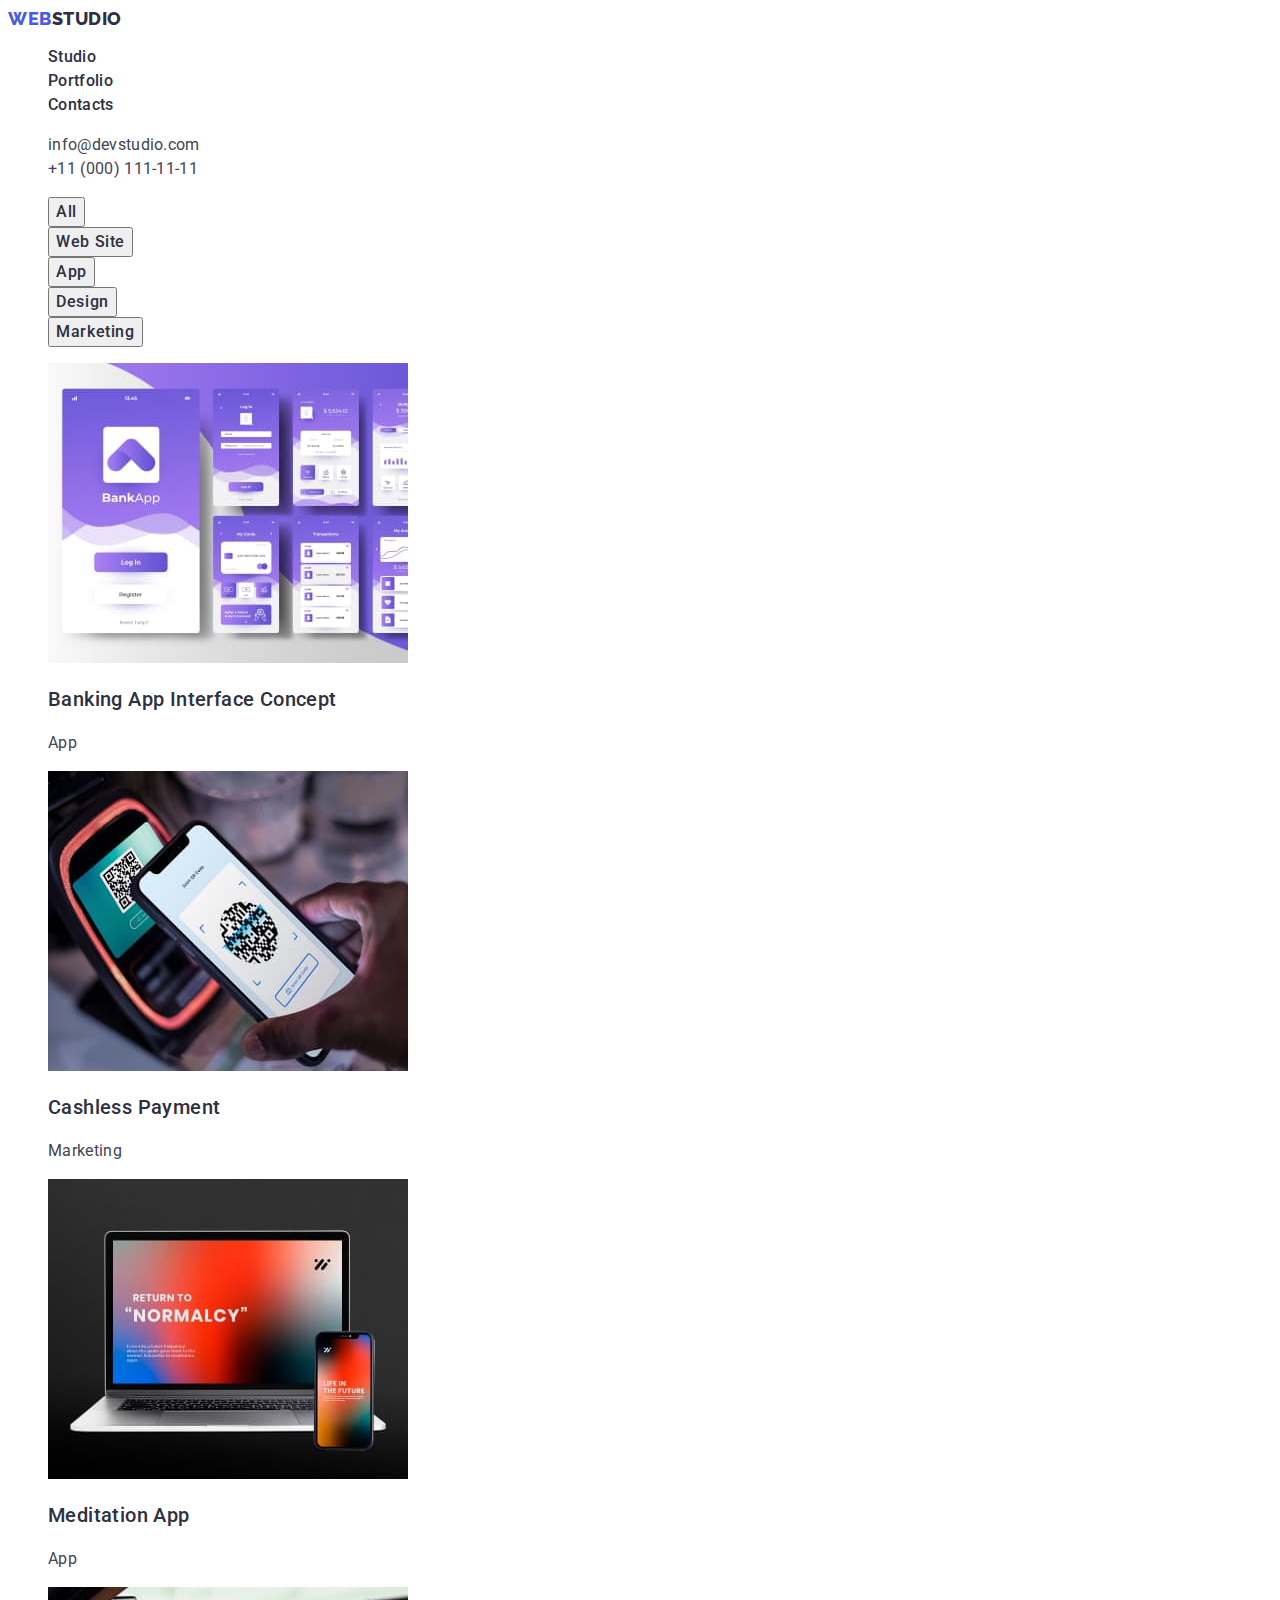
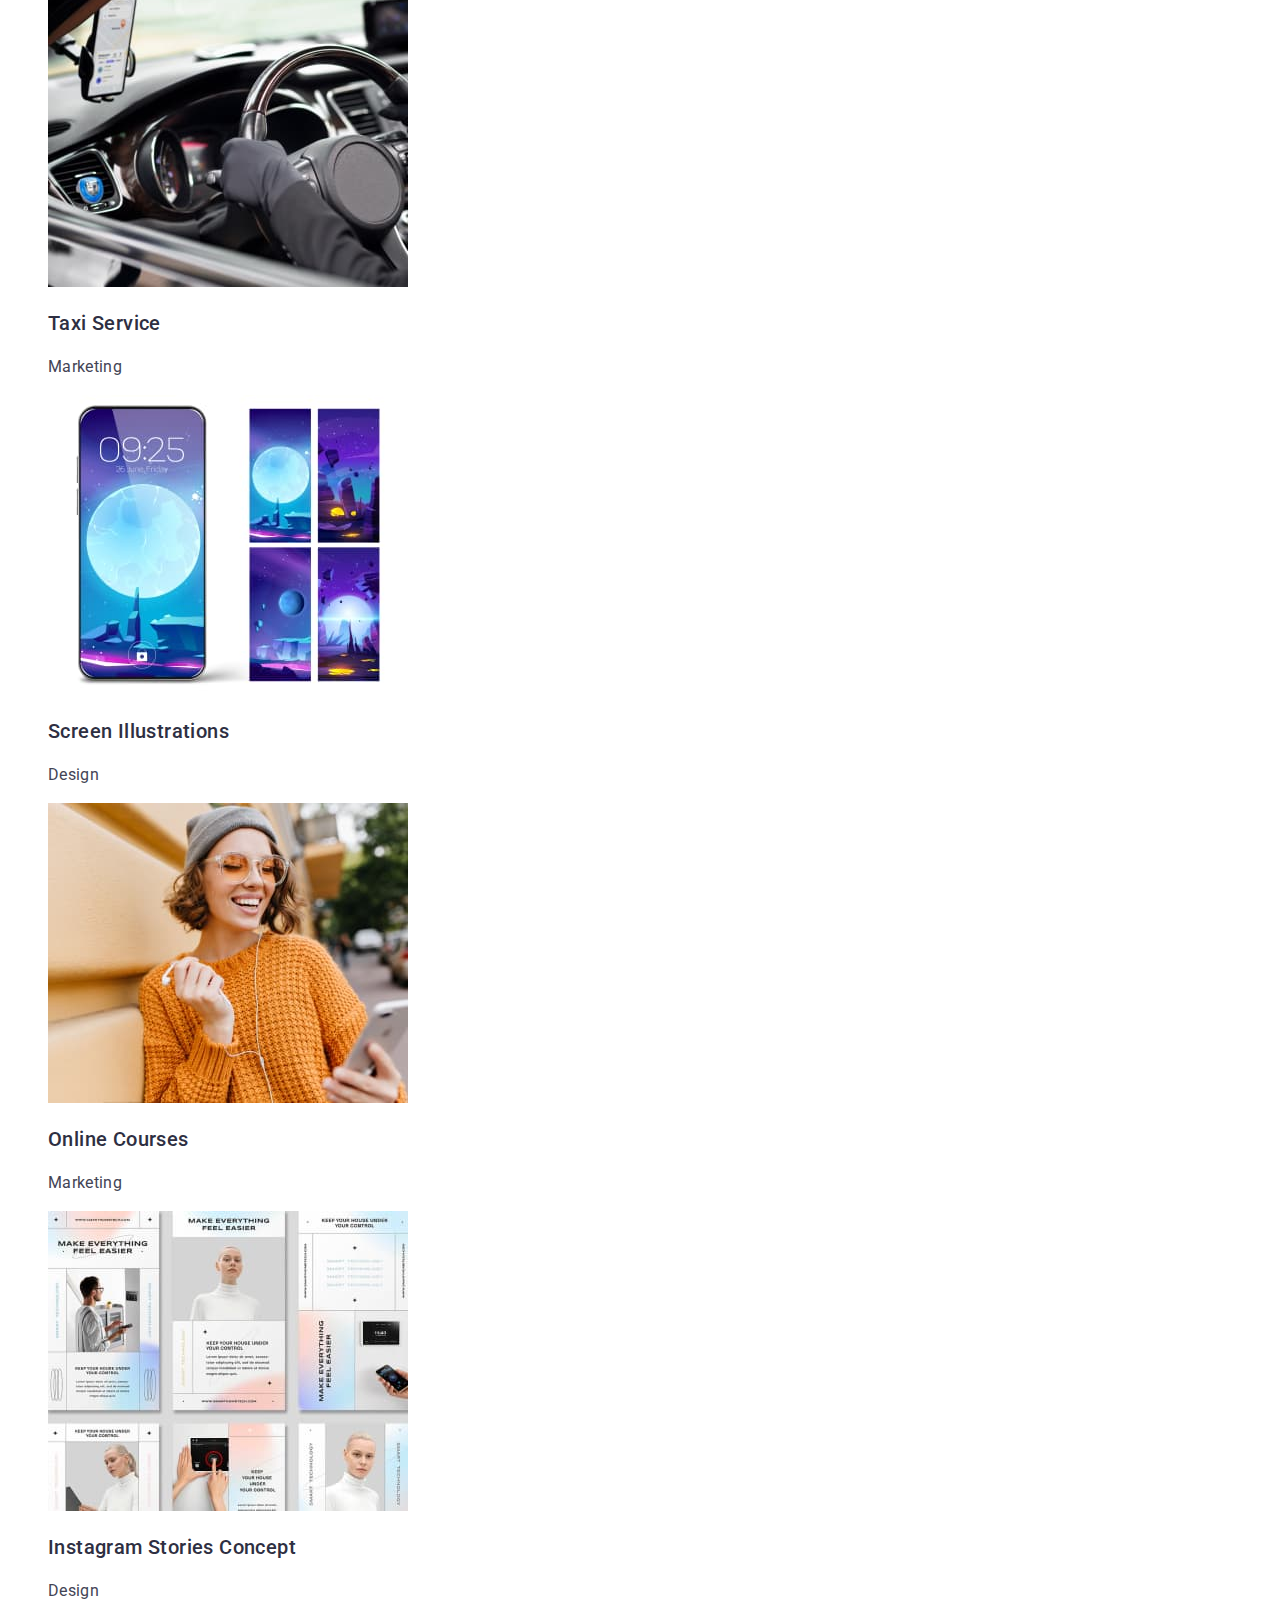
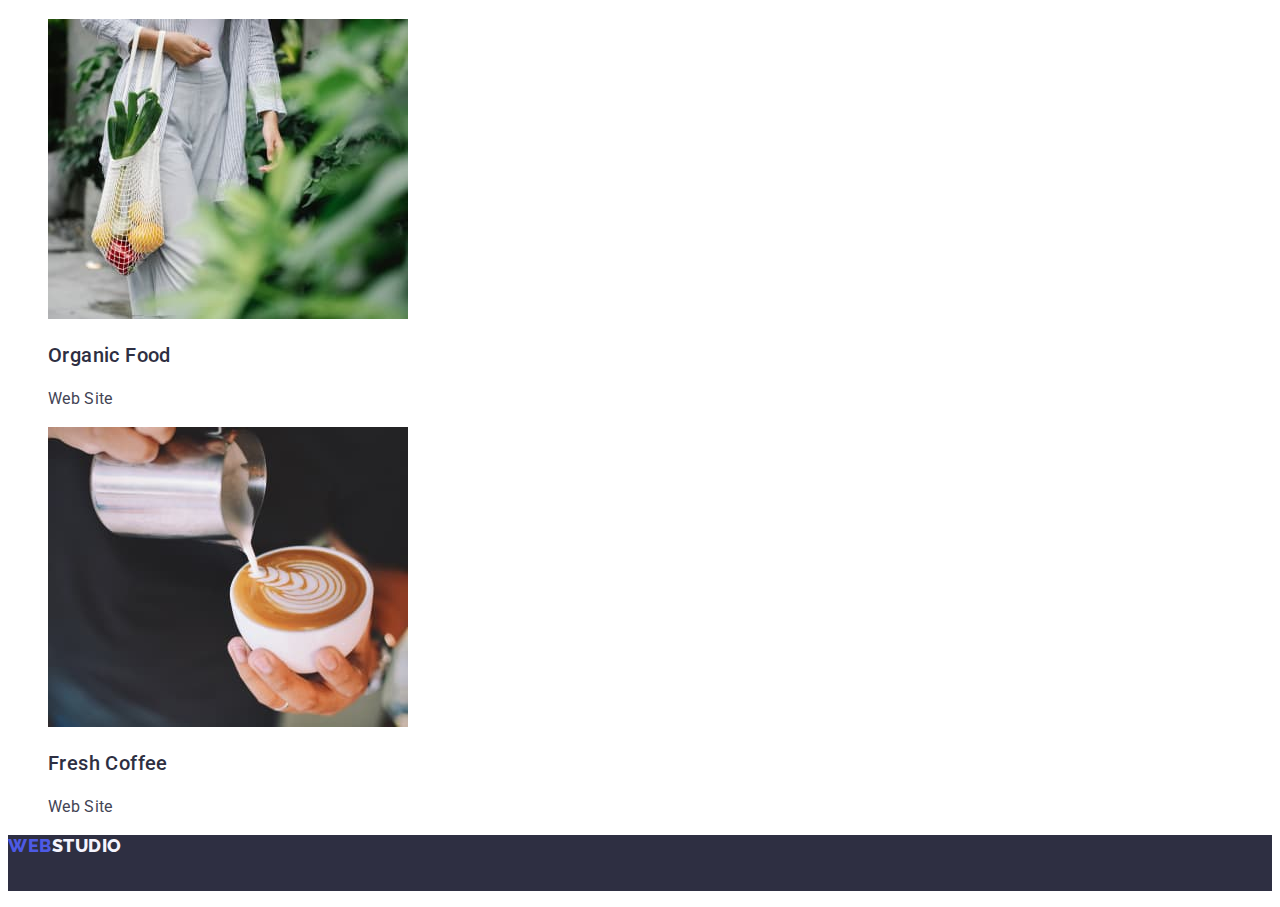
==== portfolio.html @ 28a1c0a0 "homework two" ====
<!DOCTYPE html>
<html lang="en">

<head>
    <meta charset="UTF-8">
    <meta http-equiv="X-UA-Compatible" content="IE=edge">
    <meta name="viewport" content="width=device-width, initial-scale=1.0">
    <title>Portfolio</title>
    <link rel="preconnect" href="https://fonts.googleapis.com">
    <link rel="preconnect" href="https://fonts.gstatic.com" crossorigin>
    <link href="https://fonts.googleapis.com/css2?family=Raleway:wght@800&family=Roboto:wght@400;500;700;900&display=swap"
        rel="stylesheet">

    <link rel="stylesheet" href="./css/styles.css">
</head>

<body>
    <header>
        <nav>
            <a class="logo link" href="./index.html"><span class="logo-span">WEB</span>STUDIO</a>
            <ul class="top-list list">
                <li>
                    <a class="top-link link" href="./index.html">Studio</a>
                </li>
                <li>
                    <a class="top-link link" href="./portfolio.html">Portfolio</a>
                </li>
                <li>
                    <a class="top-link link" href="">Contacts</a>
                </li>
            </ul>
        </nav>
        <address>
            <ul class="adress-list list">
                <li class="adress-item">
                    <a class="adress-link link" href="mailto:info@devstudio.com">info@devstudio.com</a>
                </li>
                <li class="adress-item">
                    <a class="adress-link link" href="tel:+110001111111">+11 (000) 111-11-11</a>
                </li>
            </ul>
        </address>
    </header>
    <main>
        <section>
            <h1 class="visually-hidden">Hero-portfolio</h1><!--Приховати контент "Hero-portfolio" за допомогою css-->
            <ul class="list">
                <li><button type="button" class="filter-btn">All</button></li>
                <li><button type="button" class="filter-btn">Web Site</button></li>
                <li><button type="button" class="filter-btn">App</button></li>
                <li><button type="button" class="filter-btn">Design</button></li>
                <li><button type="button" class="filter-btn">Marketing</button></li>
            </ul>
        </section>
            <h2 class="visually-hidden">Peculiarities</h2><!--Приховати контент "Peculiarities" за допомогою css-->
            <ul class="list">
                <li>
                    <img src="./images/banking-app.jpg" alt="Banking App" width="360" height="300">
                    <h3 class="title">Banking App Interface Concept</h3>
                    <p class="text">App</p>
                </li>
                <li>
                    <img src="./images/cash-pay.jpg" alt="Cashless Payment" width="360" height="300">
                    <h3 class="title">Cashless Payment</h3>
                    <p class="text">Marketing</p>
                </li>
                <li>
                    <img src="./images/meditation-app.jpg" alt="Meditation App" width="360" height="300">
                    <h3 class="title">Meditation App</h3>
                    <p class="text">App</p>
                </li>
                <li>
                    <img src="./images/taxi-service.jpg" alt="Taxi Service" width="360" height="300">
                    <h3 class="title">Taxi Service</h3>
                    <p class="text">Marketing</p>
                </li>
                <li>
                    <img src="./images/screen-illustrations.jpg" alt="Screen Illustrations" width="360" height="300">
                    <h3 class="title">Screen Illustrations</h3>
                    <p class="text">Design</p>
                </li>
                <li>
                    <img src="./images/online-courses.jpg" alt="Online Courses" width="360" height="300">
                    <h3 class="title">Online Courses</h3>
                    <p class="text">Marketing</p>
                </li>
                <li>
                    <img src="./images/instagram-stories.jpg" alt="Instagram Stories Concept" width="360" height="300">
                    <h3 class="title">Instagram Stories Concept</h3>
                    <p class="text">Design</p>
                </li>
                <li>
                    <img src="./images/organic-food.jpg" alt="Organic Food" width="360" height="300">
                    <h3 class="title">Organic Food</h3>
                    <p class="text">Web Site</p>
                </li>
                <li>
                    <img src="./images/fresh-coffee.jpg" alt="Fresh Coffee" width="360" height="300">
                    <h3 class="title">Fresh Coffee</h3>
                    <p class="text">Web Site</p>
                </li>
            </ul>
                
    </main>
    <footer class="footer">
        <a class="logo-footer logo link" href="./index.html"><span class="logo-span">WEB</span>STUDIO</a>
        <p class="text-footer">Increase the flow of customers and sales for your business with digital marketing & growth
            solutions.</p>
    </footer>
</body>

</html>
---- css/styles.css ----
/**----------COLORS-------------------*/

:root {
    --main-color: #2E2F42;
    --second-background-color: #F4F4FD;
    --text-color:#434455;
    --background-hover-color: #404BBF;
    --hero-hover-color: #FFFFFF;
    --iris-color: #4D5AE5;
    
}

/**----------GENERAL REQUIREMENTS-------------------*/

body {
    font-family: 'Roboto', sans-serif;
    color: var(--main-color);
}

.link {
    text-decoration: none;
}

.list {
    list-style: none;
}

.title {
    font-weight: 500;
    font-size: 20px;
    line-height: 1.2;
    letter-spacing: 0.02em;
}

.text {
    font-size: 16px;
    line-height: 1.5;
    letter-spacing: 0.02em;
    color: var(--text-color);
}

.webstudio-title {
    font-weight: 700;
    font-size: 36px;
    line-height: 1.11;
    text-align: center;
    letter-spacing: 0.02em;
    text-transform: capitalize;
    color: var(--main-color);
}

.visually-hidden {
    position: absolute;
    white-space: nowrap;
    width: 1px;
    height: 1px;
    overflow: hidden;
    border: 0;
    padding: 0;
    clip: rect(0 0 0 0);
    clip-path: inset(50%);
    margin: -1px;
}

/**----------TOP LOGO-------------------*/

.logo {
    font-family: 'Raleway', sans-serif;
    font-style: normal;
    font-weight: 800;
    font-size: 18px;
    line-height: 1.17;
    display: flex ;
    align-items: center;
    letter-spacing: 0.03em;
    text-transform: uppercase;
    color: var(--main-color);
}

.logo-span {
    font-family: 'Raleway', sans-serif;
    font-weight: 800;
    font-weight: 800;
    font-size: 18px;
    line-height: 1.17;
    display: flex;
    align-items: center;
    letter-spacing: 0.03em;
    text-transform: uppercase;
    color:var(--iris-color);
}

/**----------NAVIGATION-------------------*/

.top-link {
    font-style: normal;
    font-weight: 500;
    font-size: 16px;
    line-height: 1.5;
    letter-spacing: 0.02em;
    color: var(--main-color);
}

.top-link:hover,
.top-link:focus {
color: var(--background-hover-color);
}

.adress-link {
    font-style: normal;
    font-weight: 400;
    font-size: 16px;
    line-height: 1.5;
    letter-spacing: 0.02em;
    color: var(--text-color);
}

.adress-link:hover,
.adress-link:focus {
    color: var(--background-hover-color);
}

/**----------HERO WEBSTUDIO-------------------*/

.hero {
    background-color: var(--main-color);
}

.hero-title {
    font-weight: 700;
    font-size: 56px;
    line-height: 1.1;
    text-align: center;
    letter-spacing: 0.02em;
    color: var(--hero-hover-color);
}

/**----------HERO BUTTON-------------------*/

.hero-btn {
    font-weight: 500;
    font-size: 16px;
    line-height: 1.5;
    display: flex;
    align-items: center;
    letter-spacing: 0.04em;
    color: var(--hero-hover-color);
    background-color: var(--iris-color);
    cursor: pointer;
}

.hero-btn:hover,
.hero-btn:focus {
    background-color: var(--background-hover-color);
}

/**----------FEATURES-------------------*/

/**----------WHAT ARE WE GOING-------------------*/

/**----------OUR TEAM-------------------*/
.team {
    background-color: var(--second-background-color);
}

/**----------FUTER-------------------*/

.footer {
    background-color: var(--main-color);
}

.text-footer {
    color:var(--cloud-color)
}

.logo-footer {
    color: var(--second-background-color);
}

/**----------PORTFOLIO-------------------*/

.filter-btn {
    font-family: 'Roboto', sans-serif;
    font-style: normal;
    font-weight: 500;
    font-size: 16px;
    line-height: 1.5;
    display: flex;
    align-items: center;
    text-align: center;
    letter-spacing: 0.04em;
    color: var(--iric-color);
    cursor: pointer;
}

.filter-btn:hover,
.filter-btn:focus {
    background-color: var(--background-hover-color);
    color: var(--hero-hover-color);
}

/**----------PECULIARITES-------------------*/
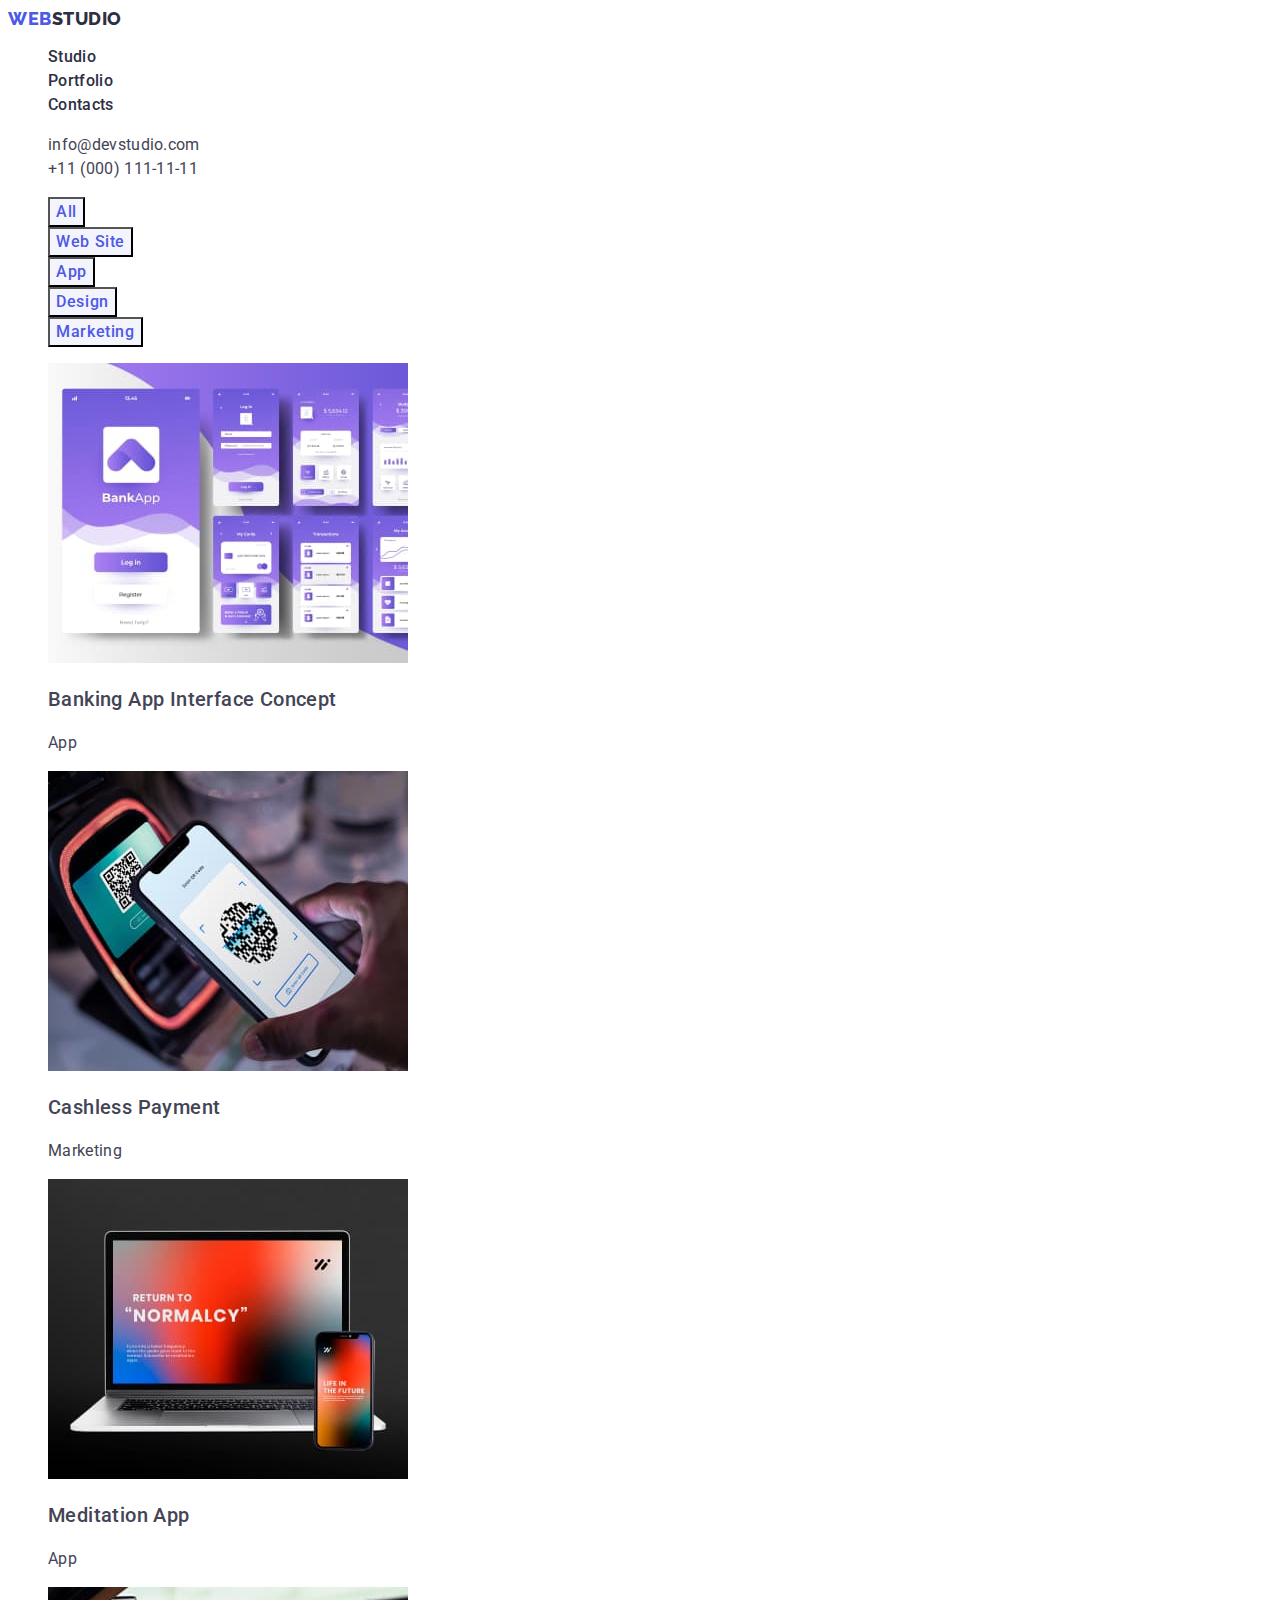
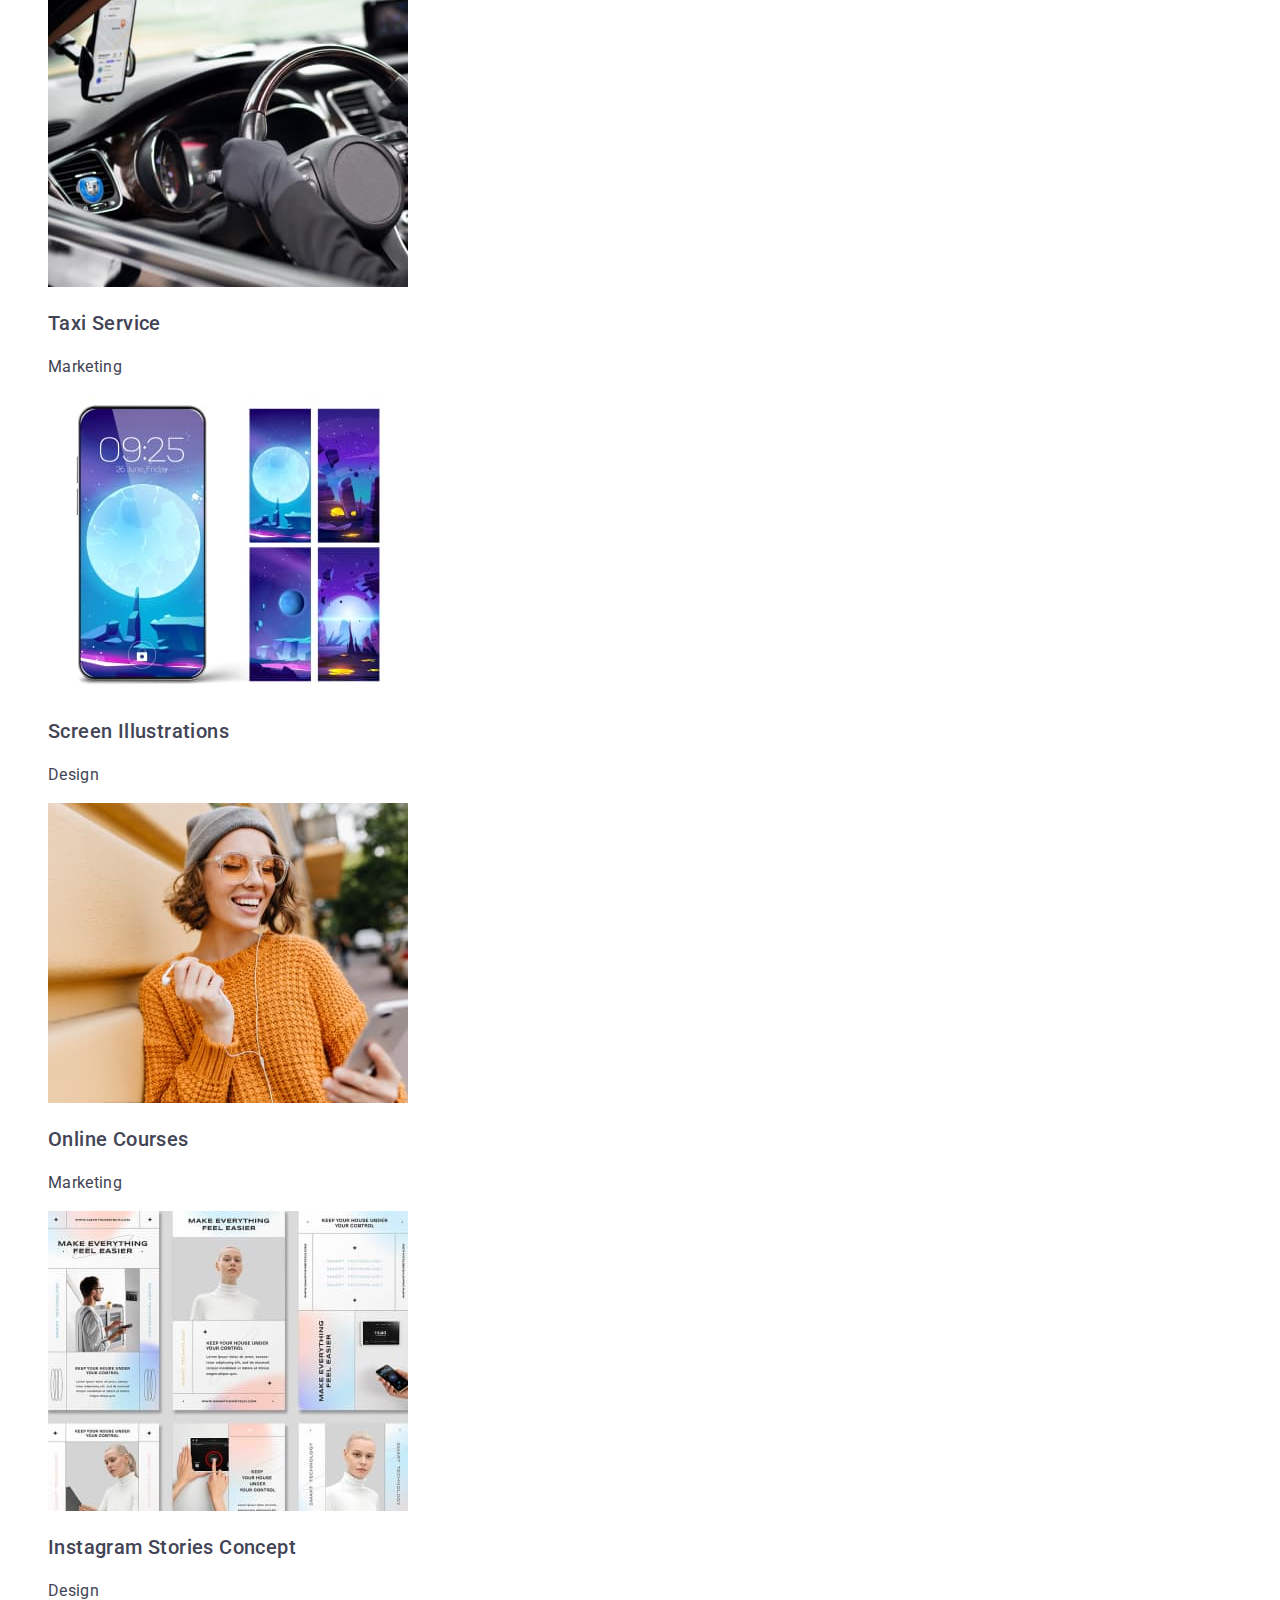
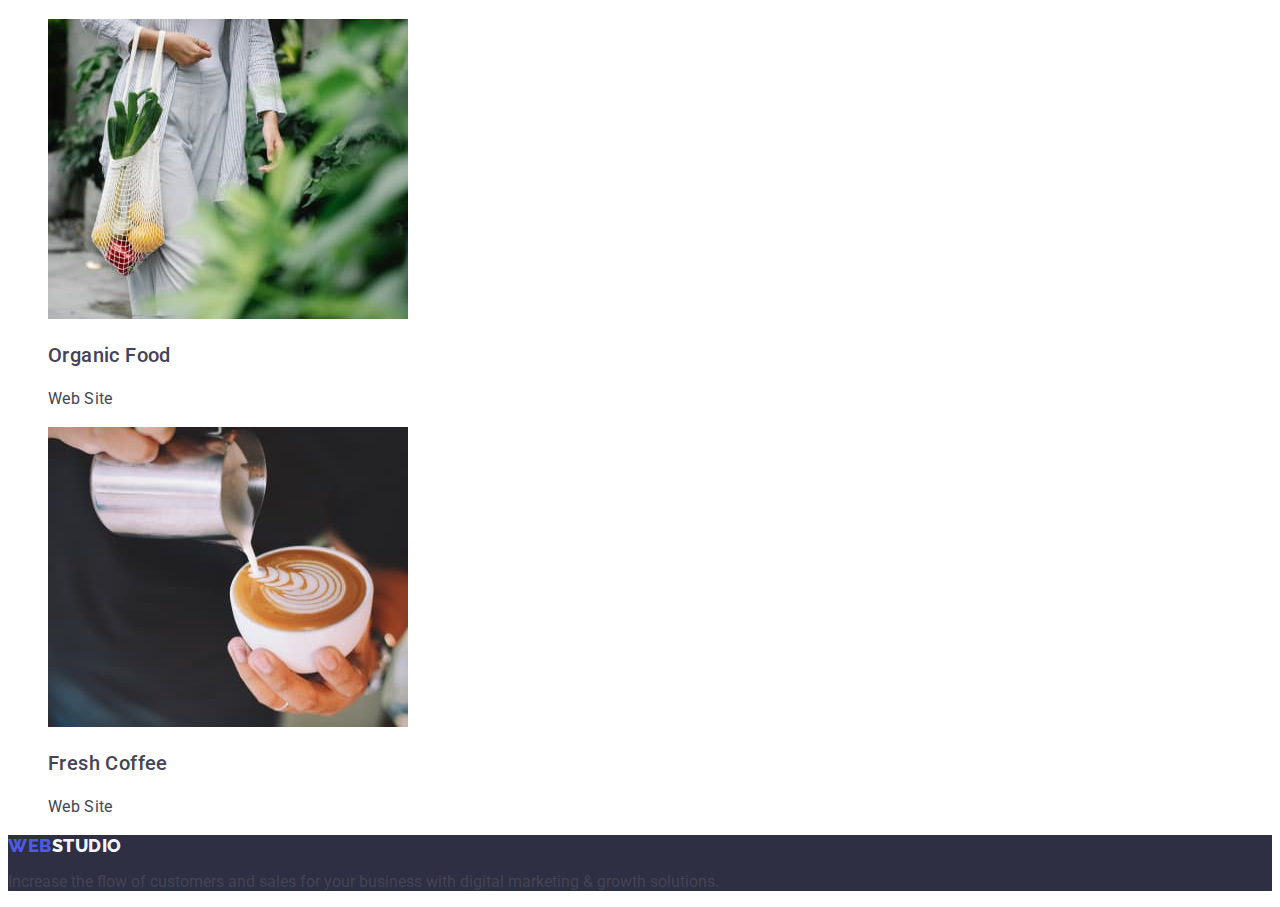
==== commit 034b5b15: "homework two second attempt" ====
--- a/portfolio.html
+++ b/portfolio.html
@@ -14,10 +14,10 @@
     <link rel="stylesheet" href="./css/styles.css">
 </head>
 
-<body>
+<body class="hero-portfolio">
     <header>
         <nav>
-            <a class="logo link" href="./index.html"><span class="logo-span">WEB</span>STUDIO</a>
+            <a class="logo link" href="./index.html">WEB<span class="logo-span-top">STUDIO</span></a>
             <ul class="top-list list">
                 <li>
                     <a class="top-link link" href="./index.html">Studio</a>
@@ -30,20 +30,20 @@
                 </li>
             </ul>
         </nav>
-        <address>
-            <ul class="adress-list list">
-                <li class="adress-item">
-                    <a class="adress-link link" href="mailto:info@devstudio.com">info@devstudio.com</a>
+        <address class="address">
+            <ul class="address-list list">
+                <li class="address-item">
+                    <a class="address-link link" href="mailto:info@devstudio.com">info@devstudio.com</a>
                 </li>
-                <li class="adress-item">
-                    <a class="adress-link link" href="tel:+110001111111">+11 (000) 111-11-11</a>
+                <li class="address-item">
+                    <a class="address-link link" href="tel:+110001111111">+11 (000) 111-11-11</a>
                 </li>
             </ul>
         </address>
     </header>
     <main>
         <section>
-            <h1 class="visually-hidden">Hero-portfolio</h1><!--Приховати контент "Hero-portfolio" за допомогою css-->
+            <h1 class="hidden">Hero-portfolio</h1><!--Приховати контент "Hero-portfolio" за допомогою css-->
             <ul class="list">
                 <li><button type="button" class="filter-btn">All</button></li>
                 <li><button type="button" class="filter-btn">Web Site</button></li>
@@ -51,8 +51,7 @@
                 <li><button type="button" class="filter-btn">Design</button></li>
                 <li><button type="button" class="filter-btn">Marketing</button></li>
             </ul>
-        </section>
-            <h2 class="visually-hidden">Peculiarities</h2><!--Приховати контент "Peculiarities" за допомогою css-->
+            <h2 class="hidden">Peculiarities</h2><!--Приховати контент "Peculiarities" за допомогою css-->
             <ul class="list">
                 <li>
                     <img src="./images/banking-app.jpg" alt="Banking App" width="360" height="300">
@@ -100,10 +99,11 @@
                     <p class="text">Web Site</p>
                 </li>
             </ul>
+        </section>
                 
     </main>
     <footer class="footer">
-        <a class="logo-footer logo link" href="./index.html"><span class="logo-span">WEB</span>STUDIO</a>
+        <a class="logo link" href="./index.html">WEB<span class="logo-span">STUDIO</span></a>
         <p class="text-footer">Increase the flow of customers and sales for your business with digital marketing & growth
             solutions.</p>
     </footer>
--- a/css/styles.css
+++ b/css/styles.css
@@ -14,7 +14,8 @@
 
 body {
     font-family: 'Roboto', sans-serif;
-    color: var(--main-color);
+    color: #434455;
+    background-color: var(--hero-hover-color);
 }
 
 .link {
@@ -49,7 +50,7 @@
     color: var(--main-color);
 }
 
-.visually-hidden {
+.hidden {
     position: absolute;
     white-space: nowrap;
     width: 1px;
@@ -74,20 +75,11 @@
     align-items: center;
     letter-spacing: 0.03em;
     text-transform: uppercase;
-    color: var(--main-color);
-}
-
-.logo-span {
-    font-family: 'Raleway', sans-serif;
-    font-weight: 800;
-    font-weight: 800;
-    font-size: 18px;
-    line-height: 1.17;
-    display: flex;
-    align-items: center;
-    letter-spacing: 0.03em;
-    text-transform: uppercase;
-    color:var(--iris-color);
+    color: var(--iris-color);
+}
+
+.logo-span-top {
+   color: #2E2F42;
 }
 
 /**----------NAVIGATION-------------------*/
@@ -106,7 +98,7 @@
 color: var(--background-hover-color);
 }
 
-.adress-link {
+.address-link {
     font-style: normal;
     font-weight: 400;
     font-size: 16px;
@@ -115,11 +107,14 @@
     color: var(--text-color);
 }
 
-.adress-link:hover,
-.adress-link:focus {
+.address-link:hover,
+.address-link:focus {
     color: var(--background-hover-color);
 }
 
+.address {
+    font-style: normal;
+}
 /**----------HERO WEBSTUDIO-------------------*/
 
 .hero {
@@ -129,7 +124,7 @@
 .hero-title {
     font-weight: 700;
     font-size: 56px;
-    line-height: 1.1;
+    line-height: 1.07;
     text-align: center;
     letter-spacing: 0.02em;
     color: var(--hero-hover-color);
@@ -138,6 +133,7 @@
 /**----------HERO BUTTON-------------------*/
 
 .hero-btn {
+    font-family: 'Roboto', sans-serif;
     font-weight: 500;
     font-size: 16px;
     line-height: 1.5;
@@ -159,10 +155,15 @@
 /**----------WHAT ARE WE GOING-------------------*/
 
 /**----------OUR TEAM-------------------*/
+
 .team {
     background-color: var(--second-background-color);
 }
 
+.team-list {
+    background-color: #FFFFFF;
+}
+
 /**----------FUTER-------------------*/
 
 .footer {
@@ -173,11 +174,15 @@
     color:var(--cloud-color)
 }
 
-.logo-footer {
+.logo-span {
     color: var(--second-background-color);
 }
 
 /**----------PORTFOLIO-------------------*/
+
+.hero-portfolio {
+    color: var(--text-color);
+} 
 
 .filter-btn {
     font-family: 'Roboto', sans-serif;
@@ -189,7 +194,8 @@
     align-items: center;
     text-align: center;
     letter-spacing: 0.04em;
-    color: var(--iric-color);
+    background-color: var(--second-background-color);
+    color: var(--iris-color);
     cursor: pointer;
 }
 
@@ -199,5 +205,5 @@
     color: var(--hero-hover-color);
 }
 
-/**----------PECULIARITES-------------------*/
-
+/**----------PECULIARITES------------------*/
+
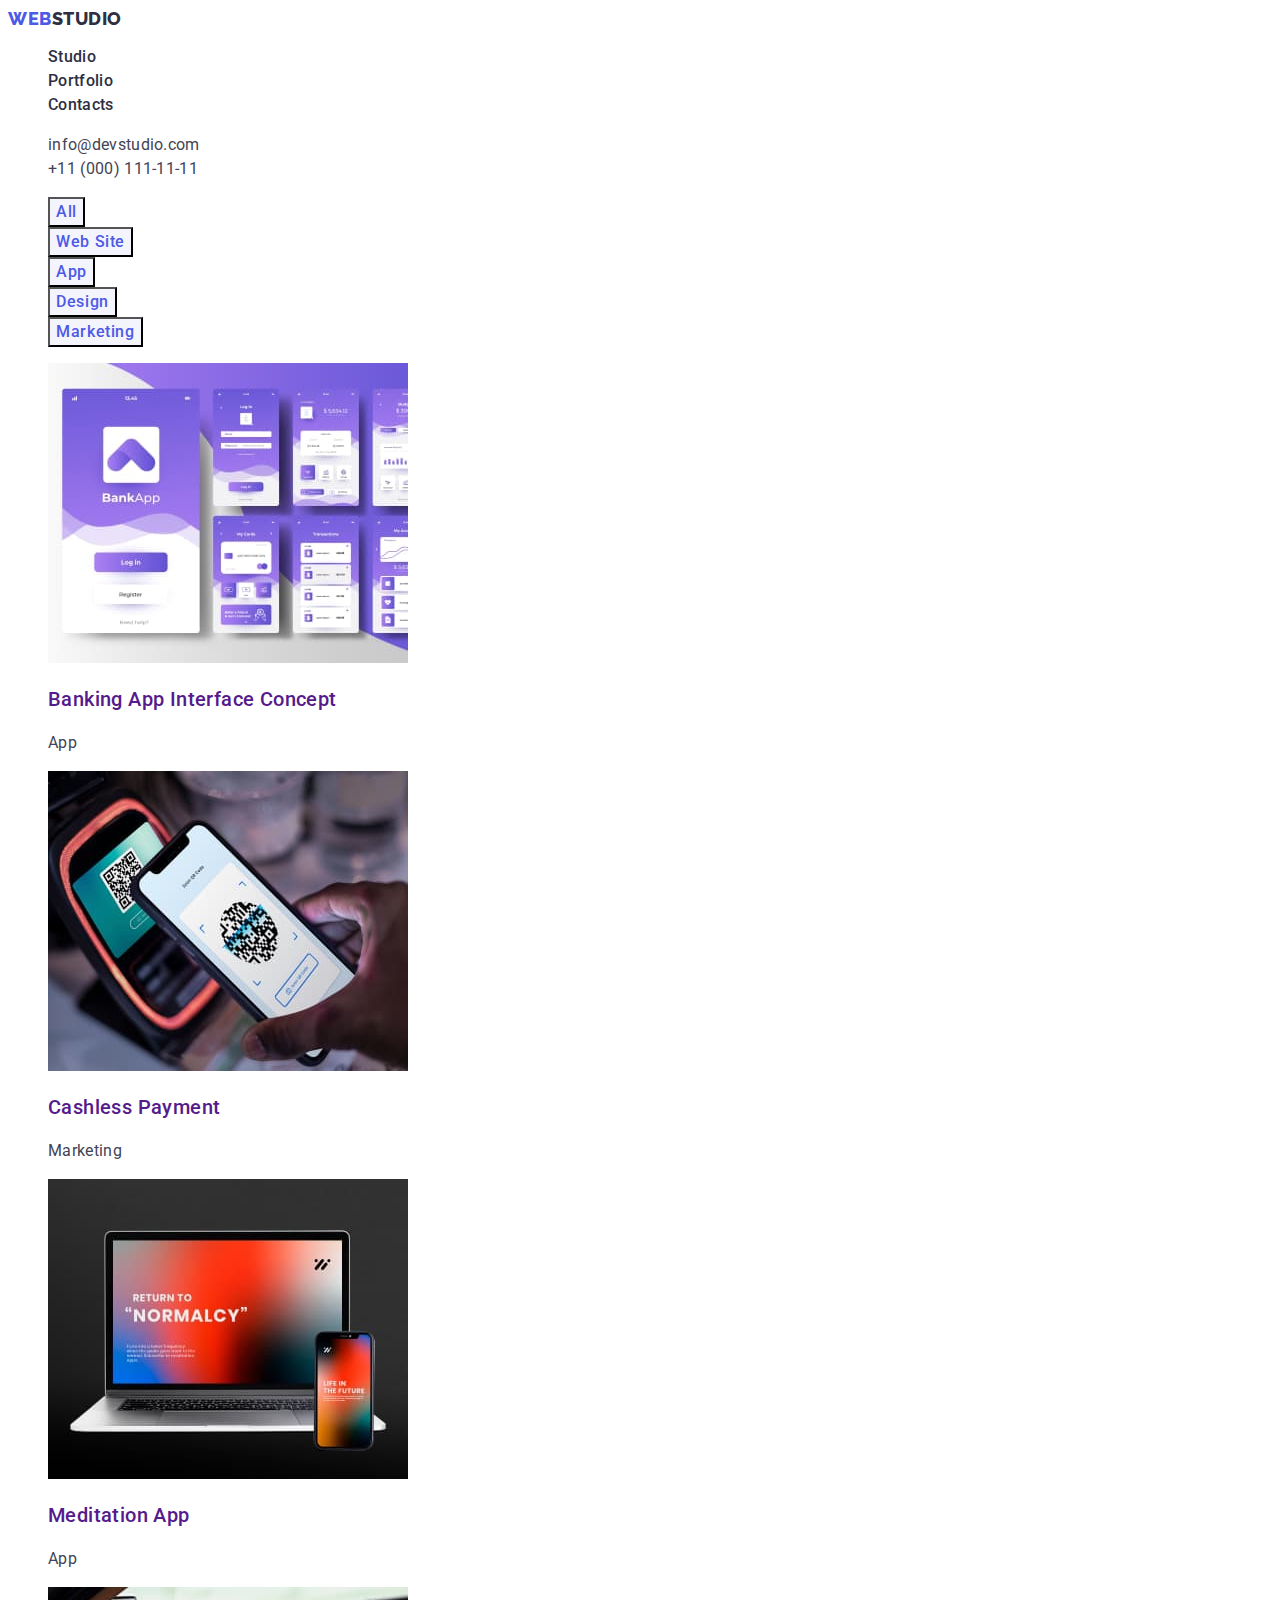
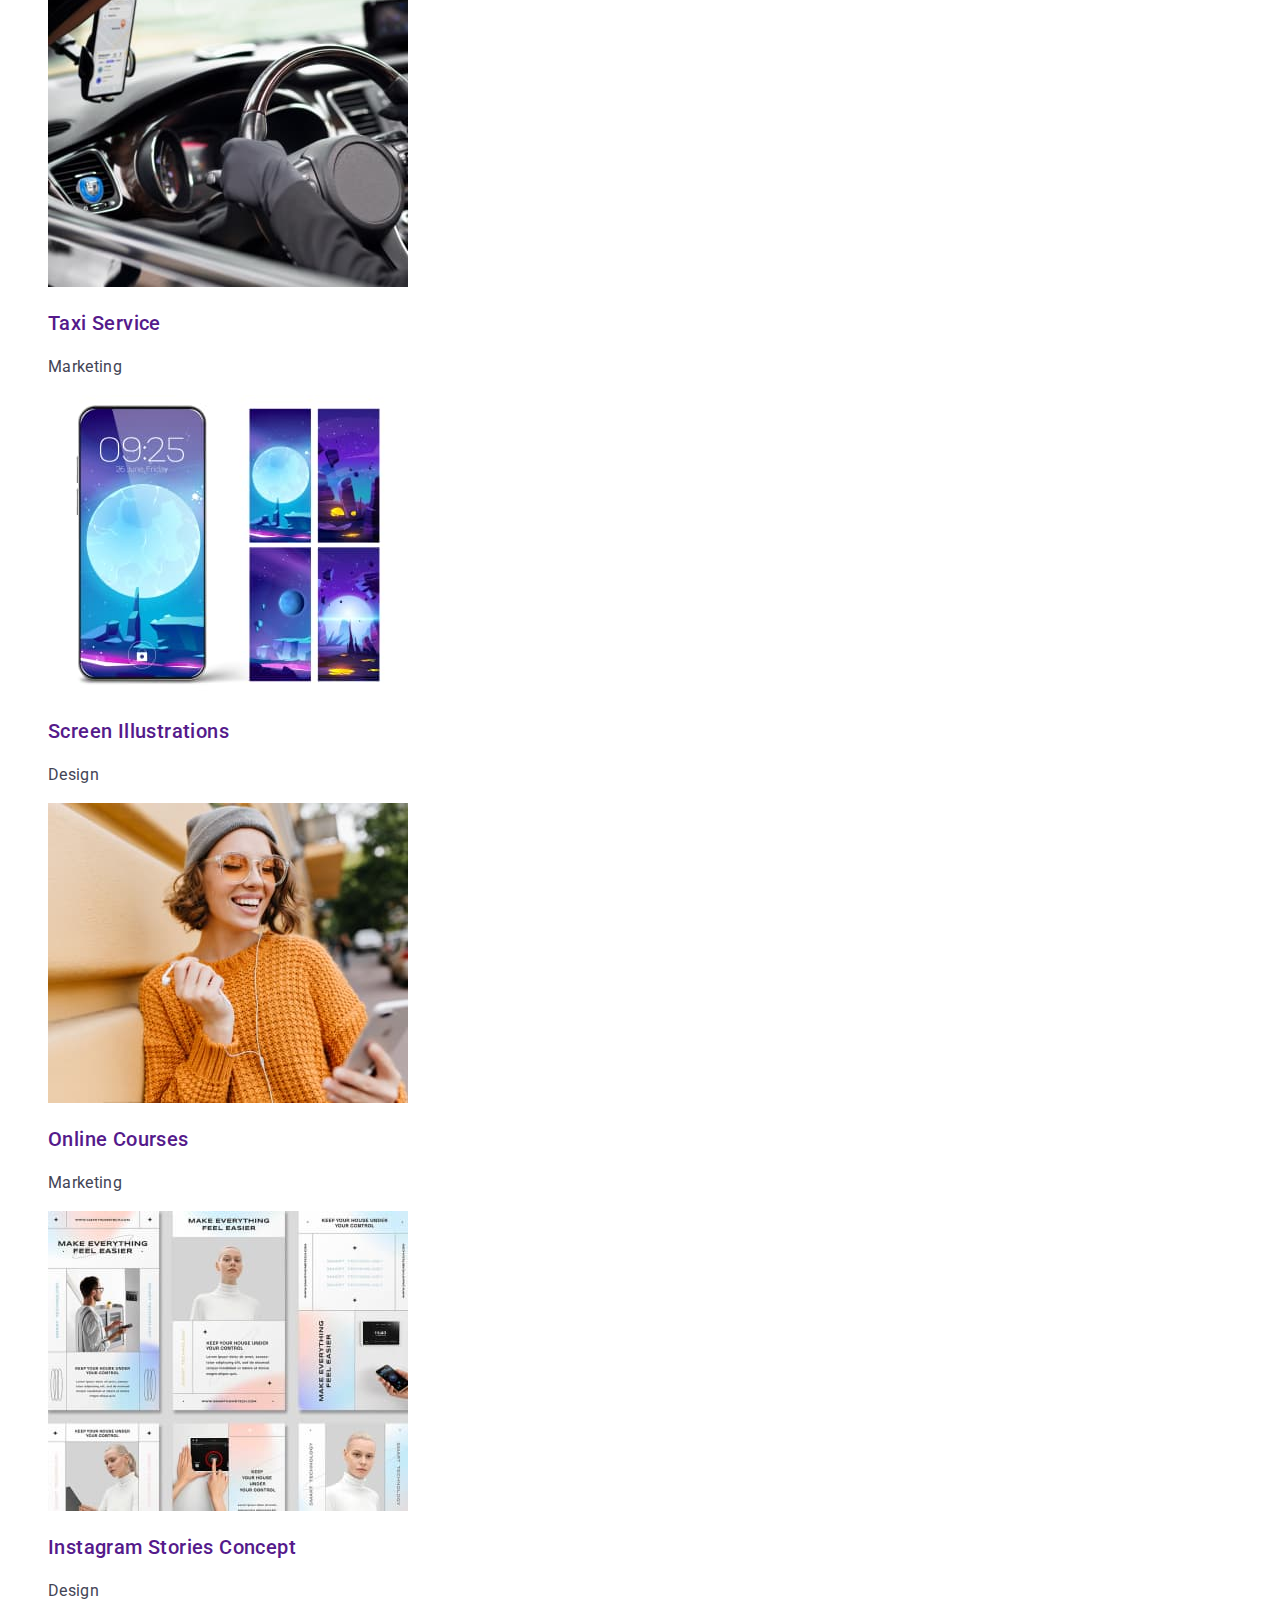
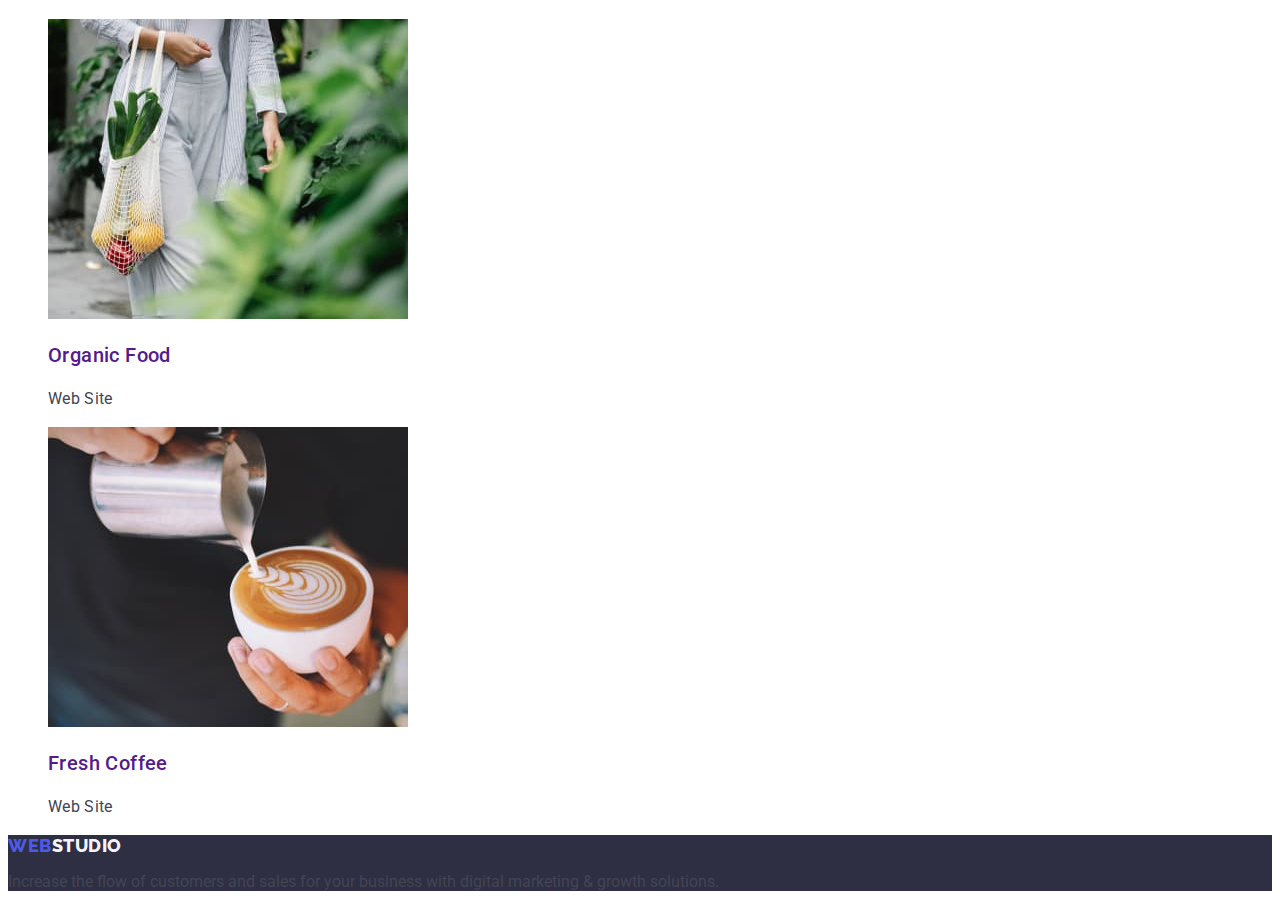
==== commit 391284c4: "section portfolio" ====
--- a/portfolio.html
+++ b/portfolio.html
@@ -43,7 +43,7 @@
     </header>
     <main>
         <section>
-            <h1 class="hidden">Hero-portfolio</h1><!--Приховати контент "Hero-portfolio" за допомогою css-->
+            <h1 hidden>Hero-portfolio</h1><!--Приховати контент "Hero-portfolio" за допомогою css-->
             <ul class="list">
                 <li><button type="button" class="filter-btn">All</button></li>
                 <li><button type="button" class="filter-btn">Web Site</button></li>
@@ -51,52 +51,61 @@
                 <li><button type="button" class="filter-btn">Design</button></li>
                 <li><button type="button" class="filter-btn">Marketing</button></li>
             </ul>
-            <h2 class="hidden">Peculiarities</h2><!--Приховати контент "Peculiarities" за допомогою css-->
+            <h2 hidden>Peculiarities</h2><!--Приховати контент "Peculiarities" за допомогою css-->
             <ul class="list">
                 <li>
+                    <a href="" class="link">
                     <img src="./images/banking-app.jpg" alt="Banking App" width="360" height="300">
                     <h3 class="title">Banking App Interface Concept</h3>
-                    <p class="text">App</p>
+                    <p class="text">App</p></a>
                 </li>
                 <li>
+                    <a href="" class="link">
                     <img src="./images/cash-pay.jpg" alt="Cashless Payment" width="360" height="300">
                     <h3 class="title">Cashless Payment</h3>
-                    <p class="text">Marketing</p>
+                    <p class="text">Marketing</p></a>
                 </li>
                 <li>
+                    <a href="" class="link">
                     <img src="./images/meditation-app.jpg" alt="Meditation App" width="360" height="300">
                     <h3 class="title">Meditation App</h3>
-                    <p class="text">App</p>
+                    <p class="text">App</p></a>
                 </li>
                 <li>
+                    <a href="" class="link">
                     <img src="./images/taxi-service.jpg" alt="Taxi Service" width="360" height="300">
                     <h3 class="title">Taxi Service</h3>
-                    <p class="text">Marketing</p>
+                    <p class="text">Marketing</p></a>
                 </li>
                 <li>
+                    <a href="" class="link">
                     <img src="./images/screen-illustrations.jpg" alt="Screen Illustrations" width="360" height="300">
                     <h3 class="title">Screen Illustrations</h3>
-                    <p class="text">Design</p>
+                    <p class="text">Design</p></a>
                 </li>
                 <li>
+                    <a href="" class="link">
                     <img src="./images/online-courses.jpg" alt="Online Courses" width="360" height="300">
                     <h3 class="title">Online Courses</h3>
-                    <p class="text">Marketing</p>
+                    <p class="text">Marketing</p></a>
                 </li>
                 <li>
+                    <a href="" class="link">
                     <img src="./images/instagram-stories.jpg" alt="Instagram Stories Concept" width="360" height="300">
                     <h3 class="title">Instagram Stories Concept</h3>
-                    <p class="text">Design</p>
+                    <p class="text">Design</p></a>
                 </li>
                 <li>
+                    <a href="" class="link">
                     <img src="./images/organic-food.jpg" alt="Organic Food" width="360" height="300">
                     <h3 class="title">Organic Food</h3>
-                    <p class="text">Web Site</p>
+                    <p class="text">Web Site</p></a>
                 </li>
                 <li>
+                    <a href="" class="link">
                     <img src="./images/fresh-coffee.jpg" alt="Fresh Coffee" width="360" height="300">
                     <h3 class="title">Fresh Coffee</h3>
-                    <p class="text">Web Site</p>
+                    <p class="text">Web Site</p></a>
                 </li>
             </ul>
         </section>
--- a/css/styles.css
+++ b/css/styles.css
@@ -10,7 +10,7 @@
     
 }
 
-/**----------GENERAL REQUIREMENTS-------------------*/
+/**----------GENERAL REQUIREMENTS------------------*/
 
 body {
     font-family: 'Roboto', sans-serif;
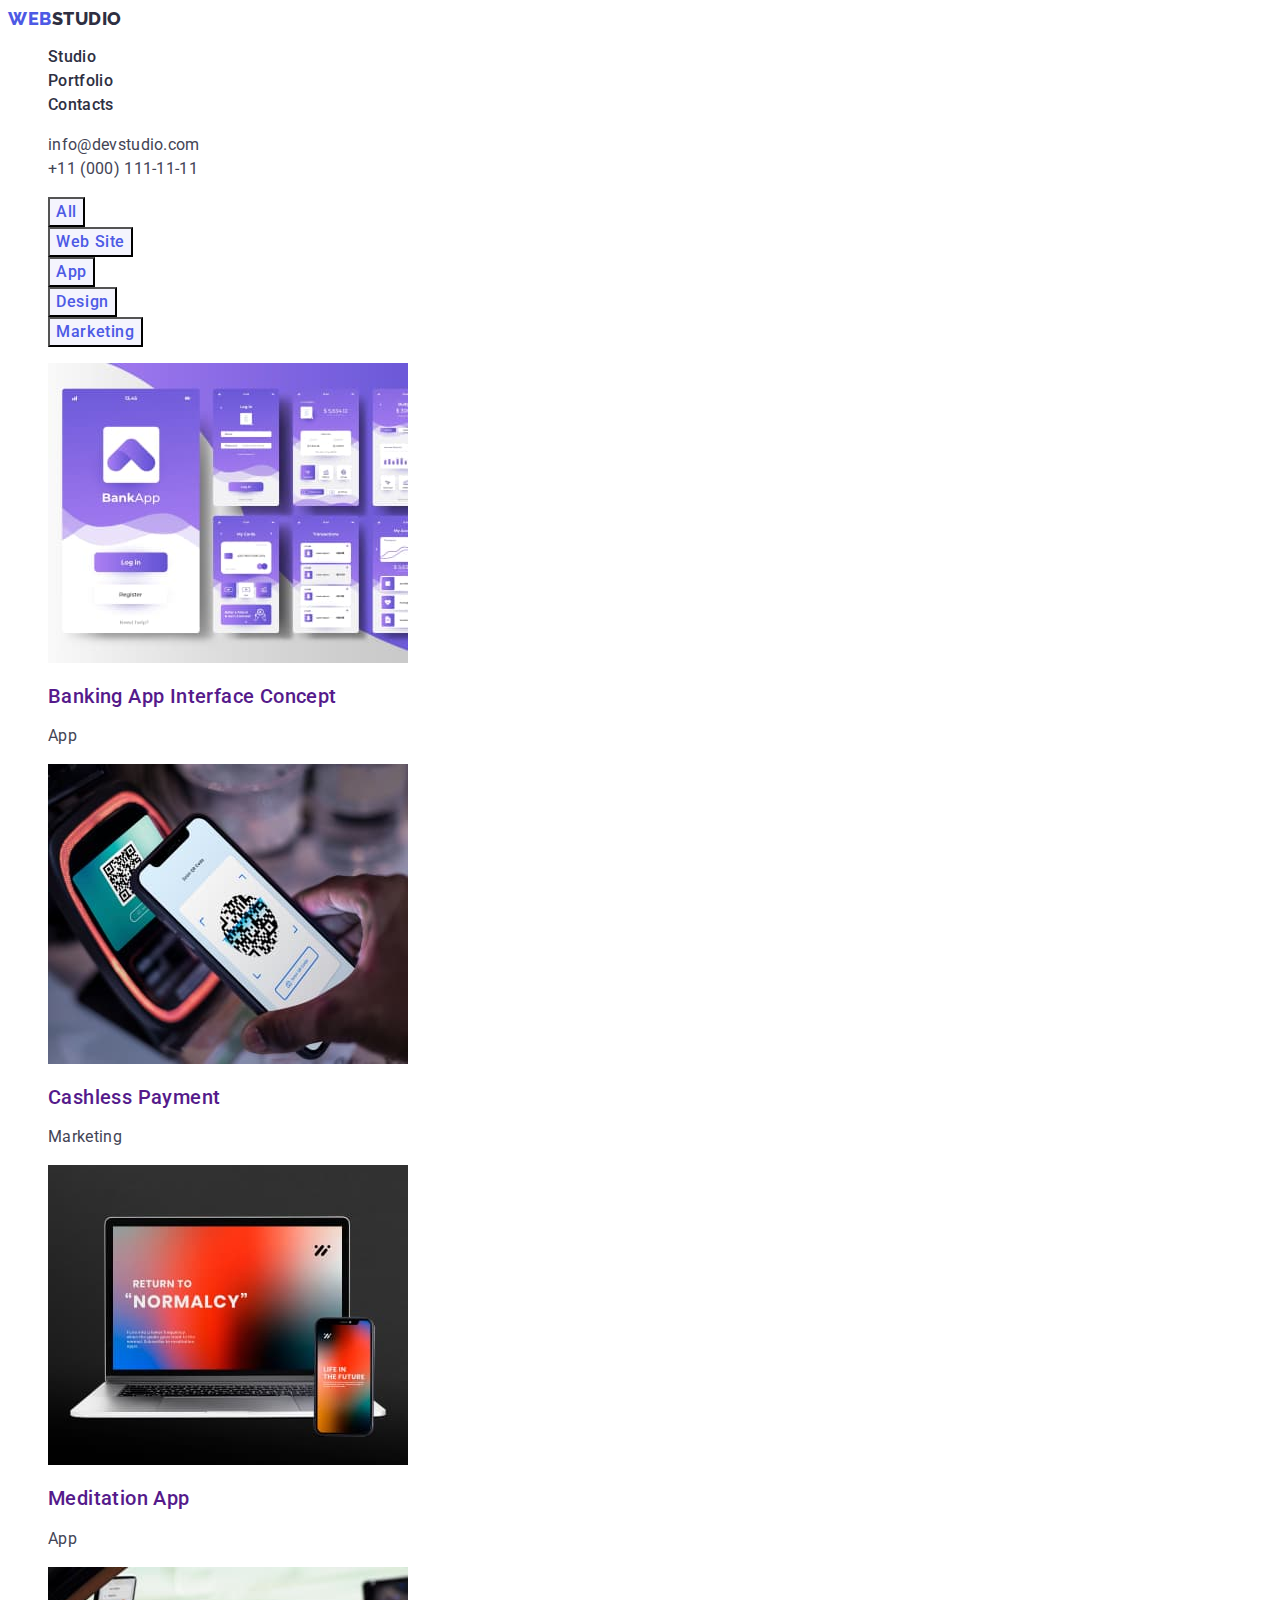
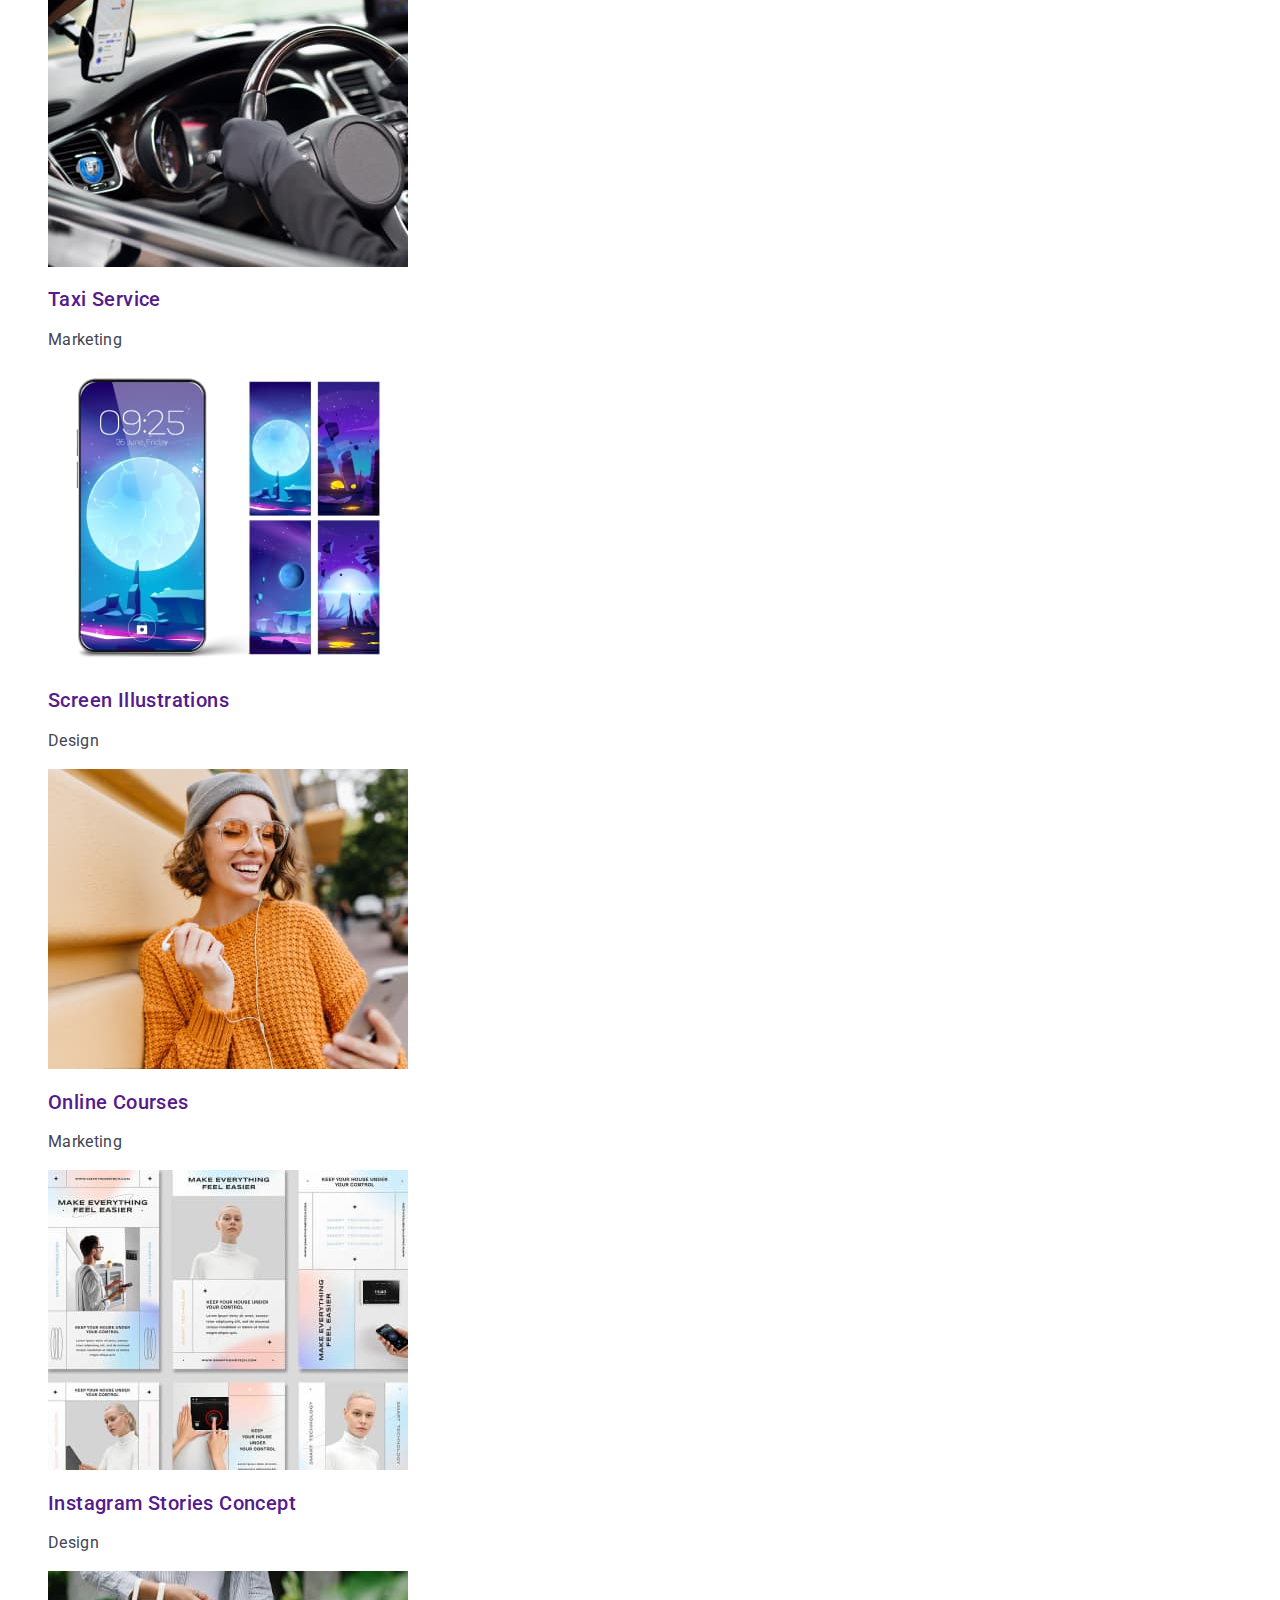
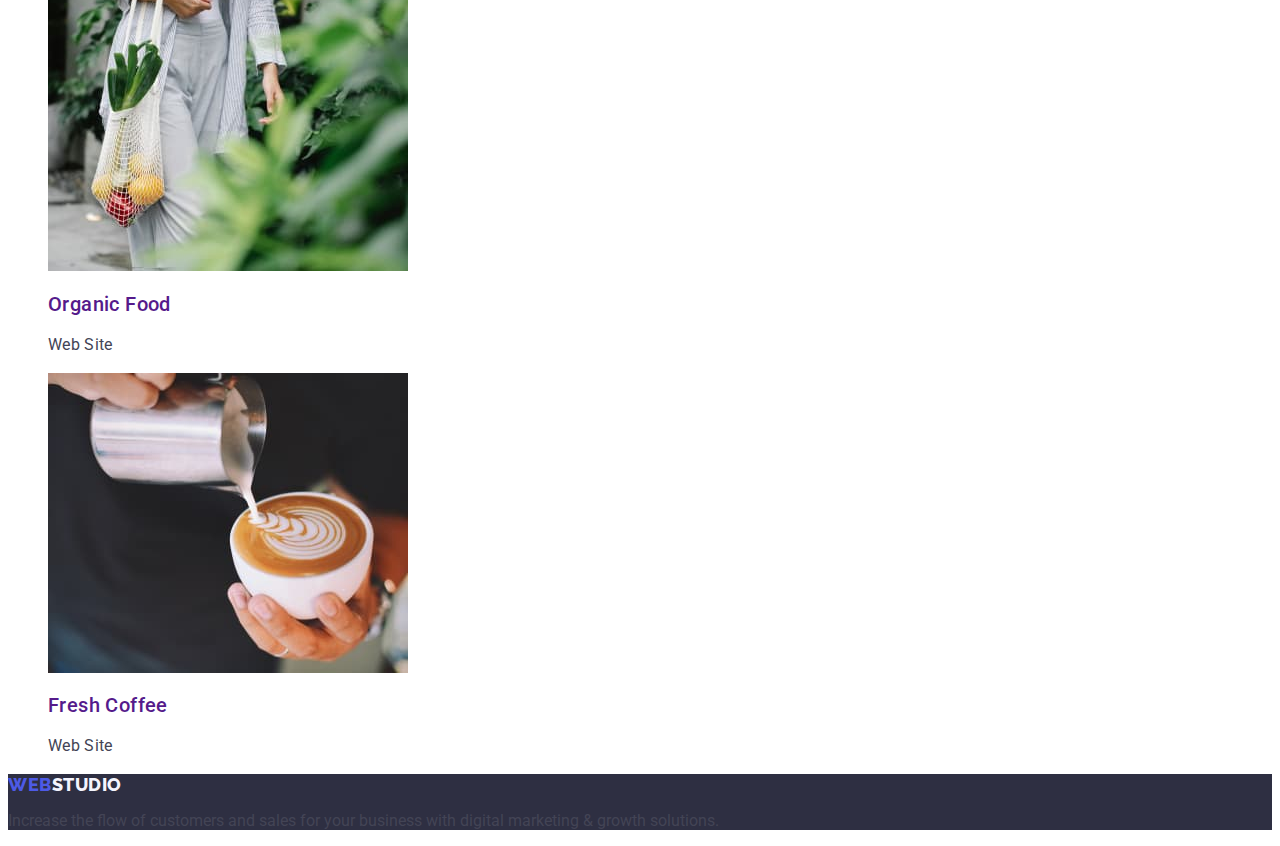
==== commit 2ea5c3ab: "mistakes" ====
--- a/portfolio.html
+++ b/portfolio.html
@@ -17,7 +17,7 @@
 <body class="hero-portfolio">
     <header>
         <nav>
-            <a class="logo link" href="./index.html">WEB<span class="logo-span-top">STUDIO</span></a>
+            <a class="logo link" href="./index.html">WEB<span class="logo-span-top">Studio</span></a>
             <ul class="top-list list">
                 <li>
                     <a class="top-link link" href="./index.html">Studio</a>
@@ -51,60 +51,59 @@
                 <li><button type="button" class="filter-btn">Design</button></li>
                 <li><button type="button" class="filter-btn">Marketing</button></li>
             </ul>
-            <h2 hidden>Peculiarities</h2><!--Приховати контент "Peculiarities" за допомогою css-->
             <ul class="list">
                 <li>
                     <a href="" class="link">
                     <img src="./images/banking-app.jpg" alt="Banking App" width="360" height="300">
-                    <h3 class="title">Banking App Interface Concept</h3>
+                    <h2 class="title">Banking App Interface Concept</h2>
                     <p class="text">App</p></a>
                 </li>
                 <li>
                     <a href="" class="link">
                     <img src="./images/cash-pay.jpg" alt="Cashless Payment" width="360" height="300">
-                    <h3 class="title">Cashless Payment</h3>
+                    <h2 class="title">Cashless Payment</h2>
                     <p class="text">Marketing</p></a>
                 </li>
                 <li>
                     <a href="" class="link">
                     <img src="./images/meditation-app.jpg" alt="Meditation App" width="360" height="300">
-                    <h3 class="title">Meditation App</h3>
+                    <h2 class="title">Meditation App</h2>
                     <p class="text">App</p></a>
                 </li>
                 <li>
                     <a href="" class="link">
                     <img src="./images/taxi-service.jpg" alt="Taxi Service" width="360" height="300">
-                    <h3 class="title">Taxi Service</h3>
+                    <h2 class="title">Taxi Service</h2>
                     <p class="text">Marketing</p></a>
                 </li>
                 <li>
                     <a href="" class="link">
                     <img src="./images/screen-illustrations.jpg" alt="Screen Illustrations" width="360" height="300">
-                    <h3 class="title">Screen Illustrations</h3>
+                    <h2 class="title">Screen Illustrations</h2>
                     <p class="text">Design</p></a>
                 </li>
                 <li>
                     <a href="" class="link">
                     <img src="./images/online-courses.jpg" alt="Online Courses" width="360" height="300">
-                    <h3 class="title">Online Courses</h3>
+                    <h2 class="title">Online Courses</h2>
                     <p class="text">Marketing</p></a>
                 </li>
                 <li>
                     <a href="" class="link">
                     <img src="./images/instagram-stories.jpg" alt="Instagram Stories Concept" width="360" height="300">
-                    <h3 class="title">Instagram Stories Concept</h3>
+                    <h2 class="title">Instagram Stories Concept</h2>
                     <p class="text">Design</p></a>
                 </li>
                 <li>
                     <a href="" class="link">
                     <img src="./images/organic-food.jpg" alt="Organic Food" width="360" height="300">
-                    <h3 class="title">Organic Food</h3>
+                    <h2 class="title">Organic Food</h2>
                     <p class="text">Web Site</p></a>
                 </li>
                 <li>
                     <a href="" class="link">
                     <img src="./images/fresh-coffee.jpg" alt="Fresh Coffee" width="360" height="300">
-                    <h3 class="title">Fresh Coffee</h3>
+                    <h2 class="title">Fresh Coffee</h2>
                     <p class="text">Web Site</p></a>
                 </li>
             </ul>
@@ -112,7 +111,7 @@
                 
     </main>
     <footer class="footer">
-        <a class="logo link" href="./index.html">WEB<span class="logo-span">STUDIO</span></a>
+        <a class="logo link" href="./index.html">WEB<span class="logo-span">Studio</span></a>
         <p class="text-footer">Increase the flow of customers and sales for your business with digital marketing & growth
             solutions.</p>
     </footer>
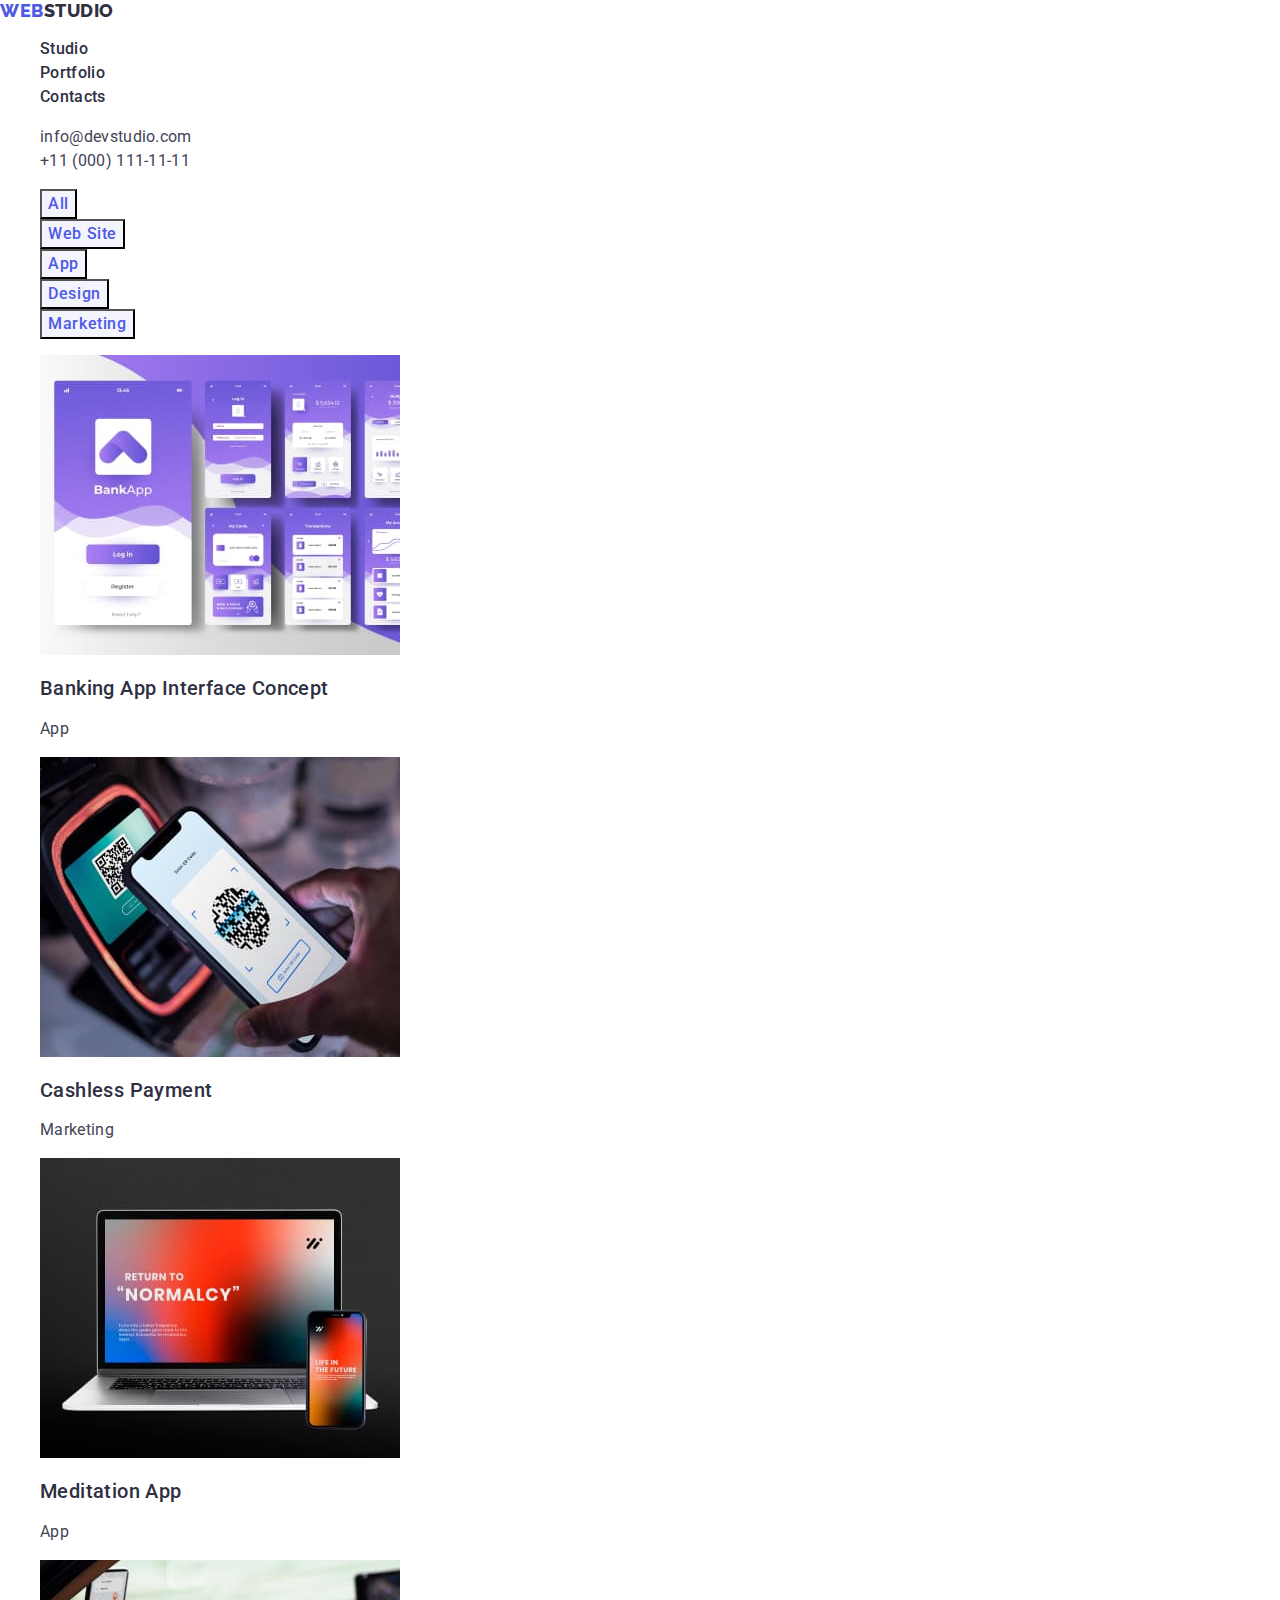
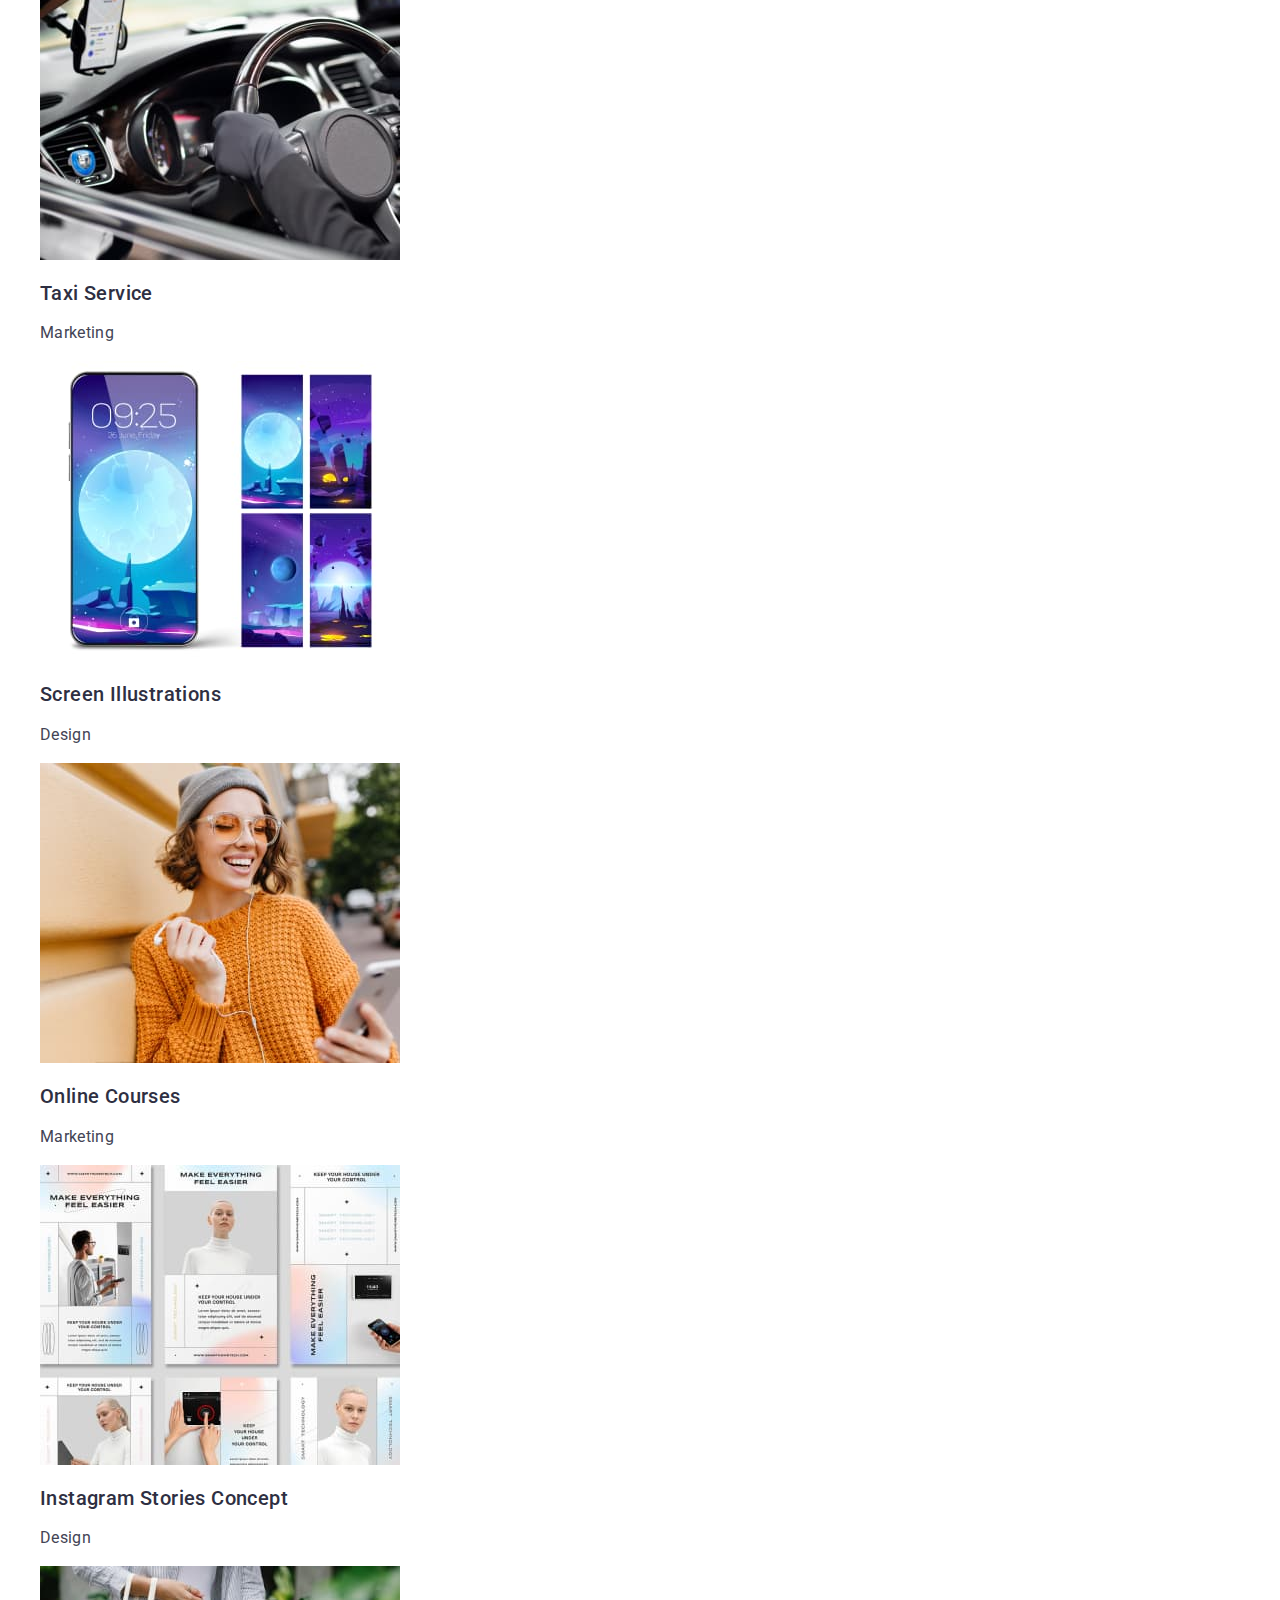
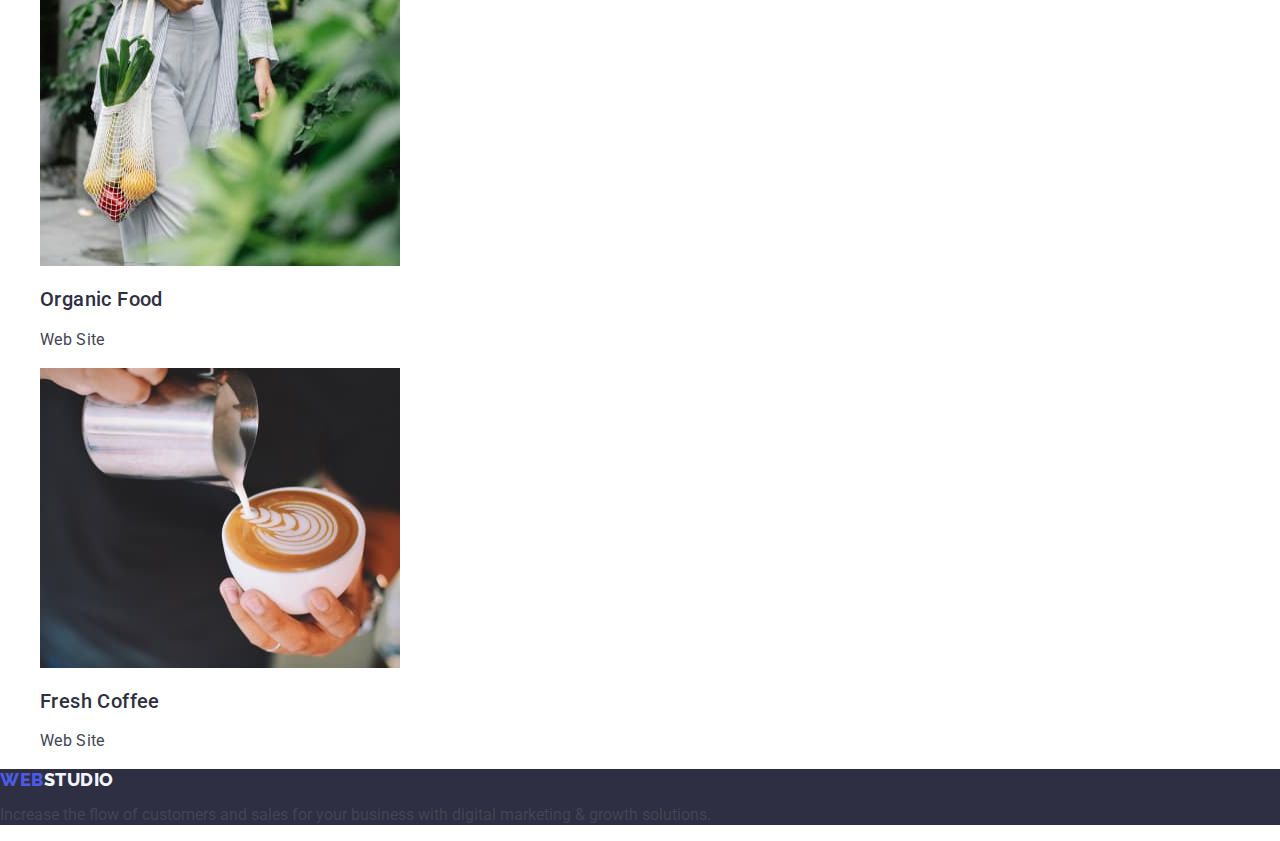
==== commit 0bf62185: "thry" ====
--- a/portfolio.html
+++ b/portfolio.html
@@ -6,6 +6,7 @@
     <meta http-equiv="X-UA-Compatible" content="IE=edge">
     <meta name="viewport" content="width=device-width, initial-scale=1.0">
     <title>Portfolio</title>
+    <link rel="stylesheet" href="https://cdnjs.cloudflare.com/ajax/libs/modern-normalize/1.0.0/modern-normalize.min.css">
     <link rel="preconnect" href="https://fonts.googleapis.com">
     <link rel="preconnect" href="https://fonts.gstatic.com" crossorigin>
     <link href="https://fonts.googleapis.com/css2?family=Raleway:wght@800&family=Roboto:wght@400;500;700;900&display=swap"
@@ -17,7 +18,7 @@
 <body class="hero-portfolio">
     <header>
         <nav>
-            <a class="logo link" href="./index.html">WEB<span class="logo-span-top">Studio</span></a>
+            <a class="logo link" href="./index.html">Web<span class="logo-span-top">Studio</span></a>
             <ul class="top-list list">
                 <li>
                     <a class="top-link link" href="./index.html">Studio</a>
@@ -111,7 +112,7 @@
                 
     </main>
     <footer class="footer">
-        <a class="logo link" href="./index.html">WEB<span class="logo-span">Studio</span></a>
+        <a class="logo link" href="./index.html">Web<span class="logo-span">Studio</span></a>
         <p class="text-footer">Increase the flow of customers and sales for your business with digital marketing & growth
             solutions.</p>
     </footer>
--- a/css/styles.css
+++ b/css/styles.css
@@ -31,6 +31,7 @@
     font-size: 20px;
     line-height: 1.2;
     letter-spacing: 0.02em;
+    color: #2E2F42;
 }
 
 .text {
@@ -152,12 +153,20 @@
 
 /**----------FEATURES-------------------*/
 
+.peculiarities {
+    color: var(--main-color);
+}
+
 /**----------WHAT ARE WE GOING-------------------*/
 
 /**----------OUR TEAM-------------------*/
 
 .team {
     background-color: var(--second-background-color);
+}
+
+.team-item {
+    background-color: #FFFFFF;
 }
 
 .team-list {
